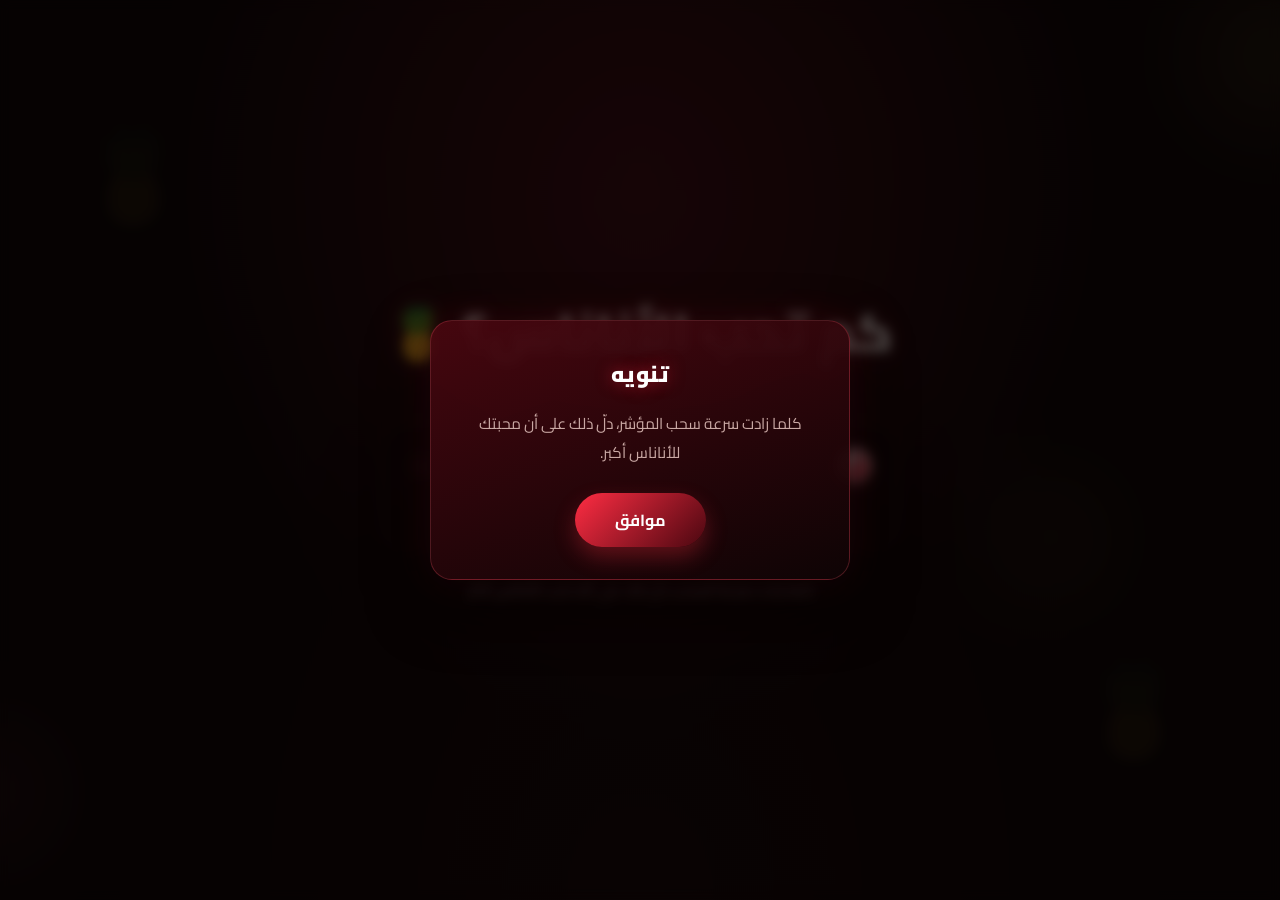
==== index.html @ a62e0ac1 "Update index.html" ====
<!DOCTYPE html>
<html lang="ar" dir="rtl">
<head>
<meta charset="UTF-8">
<meta name="viewport" content="width=device-width, initial-scale=1.0">
<title>كم تحب الأناناس؟ 🍍</title>
<link rel="stylesheet" href="style.css">
</head>
<body>

  <!-- التنويه -->
  <div id="noticeOverlay" class="notice-overlay">
    <div class="notice-card">
      <h2 class="notice-title">تنويه</h2>
      <p class="notice-text">كلما زادت سرعة سحب المؤشر، دلّ ذلك على أن محبتك للأناناس أكبر.</p>
      <button id="noticeOkBtn" class="notice-btn">موافق</button>
    </div>
  </div>

  <!-- شاشة السؤال -->
  <section id="screen-question" class="screen active">
    <div class="q-ambient-glow"></div>
    <div class="fruit-blur fruit-blur--1"></div>
    <div class="fruit-blur fruit-blur--2"></div>
    <div class="fruit-blur fruit-blur--3"></div>
    <div class="pine-decor pine-decor--left">🍍</div>
    <div class="pine-decor pine-decor--right">🍍</div>

    <h1 class="title">كم تحب الأناناس؟ <span class="emoji">🍍</span></h1>

    <div class="slider-card" id="sliderCard">
      <div class="slider-wrap" id="sliderWrap">
        <div class="slider-fill" id="sliderFill"></div>
        <div class="slider-glow" id="sliderGlow"></div>
        <input type="range" id="slider" min="0" max="100" value="0" step="1" aria-label="مقياس حب الأناناس">
        <div class="thumb-halo" id="thumbHalo"></div>
        <div class="crack-line" id="crackLine"></div>
      </div>
      <div class="percent-label" id="percentLabel">٠٪</div>
    </div>

    <p class="hint">كلما زادت سرعة السحب، دلّ ذلك على أنك تحب الأناناس أكثر.</p>

    <div class="btn-row hidden" id="btnRow">
      <button id="sureBtn" class="confirm-btn">متأكد</button>
      <button id="retryBtnEarly" class="retry-btn retry-btn--ghost">إعادة المحاولة</button>
    </div>
  </section>

  <!-- شاشة الانتقال -->
  <section id="screen-transition" class="screen transition-screen">
    <div class="burst"></div>
    <div class="burst burst--2"></div>
  </section>

  <!-- مشهد نمو الوردة -->
  <section id="screen-scene" class="screen scene">
    <div class="vignette"></div>
    <div class="ambient-glow" id="ambientGlow"></div>
    <div class="ground"></div>
    <div class="ground-glow" id="groundGlow"></div>

    <div class="plant" id="plant">
      <div class="stem-glow" id="stemGlow"></div>
      <div class="stem">
        <div class="thorn thorn--1"></div>
        <div class="thorn thorn--2"></div>
        <div class="thorn thorn--3"></div>
      </div>

      <div class="leaf leaf--l1"><span class="leaf-vein"></span></div>
      <div class="leaf leaf--r1"><span class="leaf-vein"></span></div>
      <div class="leaf leaf--l2"><span class="leaf-vein"></span></div>
      <div class="leaf leaf--r2"><span class="leaf-vein"></span></div>

      <div class="rose-glow" id="roseGlow"></div>
      <div class="rose">
        <div class="sepal sepal--1"></div>
        <div class="sepal sepal--2"></div>
        <div class="sepal sepal--3"></div>

        <div class="petal petal-outer petal--1"></div>
        <div class="petal petal-outer petal--2"></div>
        <div class="petal petal-outer petal--3"></div>
        <div class="petal petal-outer petal--4"></div>
        <div class="petal petal-outer petal--5"></div>
        <div class="petal petal-outer petal--6"></div>

        <div class="petal petal-mid petal--1"></div>
        <div class="petal petal-mid petal--2"></div>
        <div class="petal petal-mid petal--3"></div>
        <div class="petal petal-mid petal--4"></div>
        <div class="petal petal-mid petal--5"></div>

        <div class="petal petal-inner petal--1"></div>
        <div class="petal petal-inner petal--2"></div>
        <div class="petal petal-inner petal--3"></div>
        <div class="petal petal-inner petal--4"></div>

        <div class="bud-center"></div>
      </div>
    </div>

    <p class="final-message" id="finalMessage">Til death do us part</p>
  </section>

  <!-- مشهد الرفض / الكيان الغامض -->
  <section id="screen-fail" class="screen fail-scene">
    <p class="fail-message" id="failMessage">لقد اعتقدت أنك تكن للأناناس أكثر من هذا.</p>

    <div class="fail-void">
      <div class="fail-dust fail-dust--1"></div>
      <div class="fail-dust fail-dust--2"></div>
      <div class="fail-dust fail-dust--3"></div>
      <div class="fail-dust fail-dust--4"></div>
      <div class="fail-fog"></div>
      <div class="fail-entity" id="failEntity">
        <div class="fail-entity-core"></div>
        <div class="fail-entity-wisp fail-entity-wisp--1"></div>
        <div class="fail-entity-wisp fail-entity-wisp--2"></div>
        <div class="fail-entity-wisp fail-entity-wisp--3"></div>
      </div>
      <div class="fail-blackout" id="failBlackout"></div>
    </div>
  </section>

  <audio id="flowerAudio" src="flower.mp3" preload="auto"></audio>
  <audio id="sadAudio" src="sad.mp3" preload="auto"></audio>

  <script src="script.js"></script>
</body>
</html>
---- style.css ----
@import url('https://fonts.googleapis.com/css2?family=Cairo:wght@400;600;700;900&display=swap');

:root{
  --cream:#FFF8E9;
  --gold:#FFC93C;
  --gold-dark:#E8A317;
  --leaf:#3FA34D;
  --leaf-dark:#256029;
  --rose:#E63950;
  --rose-dark:#B5203A;
  --charcoal:#33261C;
  --shadow: rgba(51,38,28,0.15);

  /* dark cinematic scene palette */
  --scene-bg:#07070a;
  --scene-bg-2:#0d0d12;
  --glow-red:#ff2d43;
  --glow-red-soft:#ff5a6b;
  --glow-red-deep:#7a0f1c;

  /* شاشة السؤال — لوحة سينمائية داكنة بالأحمر */
  --q-bg:#0a0505;
  --q-bg-2:#150707;
  --q-bg-3:#050303;
  --q-red:#ff2d43;
  --q-red-soft:#ff5a6b;
  --q-red-deep:#4a0710;
  --q-card-bg:rgba(20,8,9,0.55);
  --q-card-border:rgba(255,90,107,0.18);
  --q-text:#f5e6e2;
  --q-text-dim:#c9a8a4;
}

*{box-sizing:border-box;}

html,body{
  margin:0;
  padding:0;
  height:100%;
  font-family:'Cairo', sans-serif;
  background:var(--q-bg-3);
  color:var(--charcoal);
  overflow-x:hidden;
}

.screen{
  position:fixed;
  inset:0;
  display:flex;
  flex-direction:column;
  align-items:center;
  justify-content:center;
  text-align:center;
  padding:24px;
  opacity:0;
  pointer-events:none;
  transition:opacity .6s ease;
}

.screen.active{
  opacity:1;
  pointer-events:auto;
}

/* ---------- شاشة السؤال ---------- */

#screen-question{
  background:
    radial-gradient(ellipse at 50% 18%, rgba(255,45,67,0.10), transparent 55%),
    radial-gradient(ellipse at 50% 100%, var(--q-bg-2) 0%, var(--q-bg) 60%);
  overflow:hidden;
}

.q-ambient-glow{
  position:absolute;
  inset:0;
  background:radial-gradient(circle at 50% 22%, rgba(255,45,67,0.14) 0%, transparent 50%);
  pointer-events:none;
  z-index:0;
  animation:qAmbientPulse 7s ease-in-out infinite;
}
@keyframes qAmbientPulse{
  0%,100%{ opacity:0.7; }
  50%{ opacity:1; }
}

.fruit-blur{
  position:absolute;
  border-radius:50%;
  filter:blur(46px);
  opacity:0.16;
  pointer-events:none;
  z-index:0;
  animation:fruitDrift 14s ease-in-out infinite;
}
.fruit-blur--1{
  width:220px; height:220px; top:-6%; right:-8%;
  background:radial-gradient(circle, #ffcf5c, transparent 70%);
}
.fruit-blur--2{
  width:180px; height:180px; bottom:2%; left:-8%;
  background:radial-gradient(circle, #ff5a6b, transparent 70%);
  animation-delay:3s;
}
.fruit-blur--3{
  width:150px; height:150px; bottom:32%; right:12%;
  background:radial-gradient(circle, #ffb347, transparent 70%);
  animation-delay:6s;
}
@keyframes fruitDrift{
  0%,100%{ transform:translateY(0) scale(1); }
  50%{ transform:translateY(-22px) scale(1.08); }
}

.pine-decor{
  position:absolute;
  font-size:clamp(40px,8vw,90px);
  opacity:0.10;
  filter:blur(1.5px) grayscale(0.15) brightness(0.85);
  animation:float 7s ease-in-out infinite;
  z-index:0;
}
.pine-decor--left{ top:10%; left:6%; }
.pine-decor--right{ bottom:12%; right:7%; animation-delay:1.5s; }

@keyframes float{
  0%,100%{ transform:translateY(0) rotate(-4deg); }
  50%{ transform:translateY(-18px) rotate(4deg); }
}

.title{
  position:relative;
  font-size:clamp(28px, 5.5vw, 52px);
  font-weight:900;
  margin:0 0 40px;
  color:var(--q-text);
  letter-spacing:0.5px;
  text-shadow:0 0 24px rgba(255,45,67,0.35), 0 2px 10px rgba(0,0,0,0.6);
  z-index:1;
  animation:titleReveal 1.4s cubic-bezier(.22,.61,.36,1) both;
}
.title .emoji{ display:inline-block; animation:wiggle 2.4s ease-in-out infinite; }

@keyframes wiggle{
  0%,100%{ transform:rotate(0deg); }
  25%{ transform:rotate(-8deg); }
  75%{ transform:rotate(8deg); }
}
@keyframes titleReveal{
  from{ opacity:0; transform:translateY(14px); filter:blur(6px); }
  to{ opacity:1; transform:translateY(0); filter:blur(0); }
}

.slider-card{
  position:relative;
  width:min(520px, 90vw);
  background:var(--q-card-bg);
  backdrop-filter:blur(14px);
  border-radius:28px;
  padding:32px 28px 22px;
  box-shadow:0 20px 50px rgba(0,0,0,0.55), inset 0 1px 0 rgba(255,255,255,0.05);
  border:1px solid var(--q-card-border);
  z-index:1;
  animation:cardReveal 1.4s cubic-bezier(.22,.61,.36,1) both .2s;
  transition:box-shadow .6s ease, border-color .6s ease;
}
@keyframes cardReveal{
  from{ opacity:0; transform:translateY(20px) scale(0.97); filter:blur(8px); }
  to{ opacity:1; transform:translateY(0) scale(1); filter:blur(0); }
}

.slider-wrap{
  position:relative;
  height:22px;
  border-radius:20px;
  background:linear-gradient(90deg, #2a1012, #1a0709);
  box-shadow:inset 0 2px 8px rgba(0,0,0,0.5), inset 0 0 0 1px rgba(255,90,107,0.12);
  overflow:visible;
}

.slider-fill{
  position:absolute;
  inset:0;
  right:0;
  left:auto;
  width:0%;
  border-radius:20px;
  background:linear-gradient(90deg, var(--q-red-deep), var(--q-red));
  transition:width .05s linear, box-shadow .15s ease;
  pointer-events:none;
  box-shadow:0 0 10px rgba(255,45,67,0.35);
}

/* توهج إضافي يزداد مع الاقتراب من ١٠٠٪، يُتحكم به عبر --glow من JS */
.slider-glow{
  position:absolute;
  inset:-10px;
  border-radius:26px;
  background:radial-gradient(ellipse at var(--glow-x,0%) 50%, rgba(255,45,67,var(--glow-i,0)), transparent 65%);
  filter:blur(8px);
  pointer-events:none;
  z-index:1;
  transition:opacity .1s linear;
}

#slider{
  -webkit-appearance:none;
  appearance:none;
  position:relative;
  width:100%;
  height:22px;
  margin:0;
  background:transparent;
  cursor:pointer;
  z-index:3;
}

#slider::-webkit-slider-thumb{
  -webkit-appearance:none;
  width:34px;
  height:34px;
  border-radius:50%;
  background:radial-gradient(circle at 35% 30%, #fff5f2, var(--q-red) 70%);
  border:3px solid rgba(255,255,255,0.85);
  box-shadow:0 4px 14px rgba(255,45,67,0.4), 0 0 0 0 rgba(255,45,67,0.5);
  cursor:grab;
  margin-top:-6px;
  transition:box-shadow .15s ease;
}
#slider::-moz-range-thumb{
  width:34px;
  height:34px;
  border-radius:50%;
  background:radial-gradient(circle at 35% 30%, #fff5f2, var(--q-red) 70%);
  border:3px solid rgba(255,255,255,0.85);
  box-shadow:0 4px 14px rgba(255,45,67,0.4);
  cursor:grab;
  transition:box-shadow .15s ease;
}
#slider::-webkit-slider-runnable-track{ background:transparent; height:22px; }
#slider::-moz-range-track{ background:transparent; height:22px; }

/* هالة ضوئية حول المؤشر، موضعها وشدتها يُحدَّثان من JS عبر متغيرات CSS */
.thumb-halo{
  position:absolute;
  top:50%;
  left:var(--halo-x, 0px);
  width:60px;
  height:60px;
  margin:-30px 0 0 -30px;
  border-radius:50%;
  background:radial-gradient(circle, rgba(255,45,67,var(--halo-i,0)) 0%, transparent 70%);
  filter:blur(6px);
  pointer-events:none;
  z-index:2;
  transition:left .05s linear;
}

.percent-label{
  margin-top:14px;
  font-weight:700;
  font-size:20px;
  color:var(--q-red-soft);
  text-shadow:0 0 12px rgba(255,45,67,0.3);
  transition:color .2s ease, text-shadow .2s ease;
}

.hint{
  margin-top:26px;
  max-width:420px;
  font-size:15px;
  line-height:1.8;
  color:var(--q-text-dim);
  z-index:1;
  position:relative;
}

.btn-row{
  margin-top:28px;
  display:flex;
  gap:16px;
  flex-wrap:wrap;
  align-items:center;
  justify-content:center;
  animation:pop-in .5s ease;
}

.confirm-btn, .retry-btn{
  padding:14px 42px;
  font-family:inherit;
  font-size:18px;
  font-weight:700;
  color:#fff;
  background:linear-gradient(135deg, var(--q-red), var(--q-red-deep));
  border:none;
  border-radius:50px;
  cursor:pointer;
  box-shadow:0 12px 26px rgba(255,45,67,0.3);
  transition:transform .2s ease, box-shadow .2s ease, background .2s ease;
}
.confirm-btn:hover, .retry-btn:hover{
  transform:translateY(-3px) scale(1.03);
  box-shadow:0 16px 32px rgba(255,45,67,0.4);
}

.retry-btn--ghost{
  background:transparent;
  color:var(--q-text);
  border:2px solid rgba(255,90,107,0.3);
  box-shadow:none;
}
.retry-btn--ghost:hover{
  background:rgba(255,90,107,0.08);
  box-shadow:none;
}

@keyframes pop-in{
  from{ opacity:0; transform:scale(0.7); }
  to{ opacity:1; transform:scale(1); }
}

.hidden{ display:none !important; }

/* تأثير الانكسار */
.crack-line{
  position:absolute;
  inset:0;
  border-radius:20px;
  opacity:0;
  background:
    linear-gradient(100deg, transparent 46%, rgba(255,220,220,0.95) 48%, transparent 50%),
    linear-gradient(70deg, transparent 60%, rgba(255,220,220,0.95) 62%, transparent 64%);
  z-index:4;
  pointer-events:none;
}

.slider-card.crack{
  animation:crackShake .45s ease;
}
.slider-card.crack .crack-line{
  animation:crackFlash .45s ease forwards;
}
.slider-card.crack .slider-wrap{
  animation:crackBreak .5s ease forwards .1s;
}

@keyframes crackShake{
  0%,100%{ transform:translateX(0); }
  20%{ transform:translateX(-6px) rotate(-1deg); }
  40%{ transform:translateX(6px) rotate(1deg); }
  60%{ transform:translateX(-4px); }
  80%{ transform:translateX(4px); }
}
@keyframes crackFlash{
  0%{ opacity:0; }
  40%{ opacity:1; }
  100%{ opacity:0; }
}
@keyframes crackBreak{
  0%{ transform:scaleY(1); filter:brightness(1); }
  50%{ transform:scaleY(1.15); filter:brightness(1.3); }
  100%{ transform:scaleY(0.2) scaleX(1.05); opacity:0.15; filter:brightness(1.5); }
}

/* ---------- شاشة الانتقال ---------- */

.transition-screen{
  background:radial-gradient(circle, #ffd9dd 0%, var(--q-red) 45%, var(--q-red-deep) 100%);
}
.burst{
  position:absolute;
  width:60px;
  height:60px;
  border-radius:50%;
  background:#fff;
  opacity:0.9;
  animation:burstGrow 1.1s ease-out forwards;
}
.burst--2{
  animation-delay:.15s;
  background:rgba(255,255,255,0.6);
}
@keyframes burstGrow{
  0%{ transform:scale(0); opacity:1; }
  100%{ transform:scale(40); opacity:0; }
}

/* ================================================================ */
/* ---------- مشهد الوردة السينمائي المظلم ---------- */
/* ================================================================ */

.scene{
  background:radial-gradient(ellipse at 50% 70%, var(--scene-bg-2) 0%, var(--scene-bg) 70%);
  overflow:hidden;
}

/* تظليل حواف الشاشة لتركيز الانتباه على المركز، مع عمق ميداني ناعم */
.vignette{
  position:absolute;
  inset:0;
  background:radial-gradient(ellipse at 50% 65%, transparent 30%, rgba(0,0,0,0.75) 100%);
  pointer-events:none;
  z-index:5;
}

/* غبار عائم خفيف جداً — Floating Dust بدون مبالغة */
.scene::before,
.scene::after{
  content:'';
  position:absolute;
  width:2.5px;
  height:2.5px;
  border-radius:50%;
  background:rgba(255,140,150,0.35);
  filter:blur(1px);
  opacity:0;
  pointer-events:none;
  z-index:2;
}
.scene::before{
  top:35%;
  left:38%;
  animation:sceneDust 11s ease-in-out infinite 4s;
}
.scene::after{
  top:55%;
  left:62%;
  animation:sceneDust 13s ease-in-out infinite 6.5s;
}
@keyframes sceneDust{
  0%{ opacity:0; transform:translateY(0); }
  20%{ opacity:0.5; }
  80%{ opacity:0.15; }
  100%{ opacity:0; transform:translateY(-70px); }
}

/* توهج محيطي عام يزداد مع تفتح الوردة */
.ambient-glow{
  position:absolute;
  inset:0;
  background:radial-gradient(circle at 50% 62%, rgba(255,45,67,0.0) 0%, transparent 55%);
  pointer-events:none;
  opacity:0;
  transition:opacity 1s ease;
  z-index:1;
}

.ground{
  position:absolute;
  bottom:0;
  left:0;
  right:0;
  height:14vh;
  background:linear-gradient(180deg, #14171a, #030304);
  border-radius:50% 50% 0 0 / 100% 100% 0 0;
  z-index:2;
}

.ground-glow{
  position:absolute;
  bottom:0;
  left:50%;
  width:60vw;
  max-width:520px;
  height:14vh;
  transform:translateX(-50%);
  background:radial-gradient(ellipse at 50% 100%, rgba(255,45,67,0.55), transparent 70%);
  opacity:0;
  filter:blur(6px);
  z-index:3;
  pointer-events:none;
}

.plant{
  position:relative;
  width:20px;
  height:0;
  z-index:4;
}

/* توهج خلف الساق يمتد للأعلى مع نموها */
.stem-glow{
  position:absolute;
  bottom:0;
  right:-2px;
  width:16px;
  height:0;
  background:linear-gradient(180deg, rgba(255,90,107,0.5), rgba(255,45,67,0.05));
  filter:blur(8px);
  opacity:0;
  border-radius:10px;
  z-index:0;
}

.stem{
  position:absolute;
  bottom:0;
  right:-3px;
  width:9px;
  height:0;
  background:
    linear-gradient(90deg, rgba(0,0,0,0.35) 0%, transparent 30%, transparent 70%, rgba(0,0,0,0.35) 100%),
    linear-gradient(180deg, #3f8a4a 0%, #2c6b34 45%, #1a3d20 100%);
  border-radius:6px 6px 3px 3px;
  transform-origin:bottom center;
  box-shadow:inset 1px 0 2px rgba(255,255,255,0.15);
  z-index:1;
}

.thorn{
  position:absolute;
  width:0;
  height:0;
  border-style:solid;
  border-width:5px 4px 0 4px;
  border-color:#2c6b34 transparent transparent transparent;
  opacity:0;
  filter:brightness(0.85);
}
.thorn--1{ bottom:22%; right:8px; transform:rotate(35deg); }
.thorn--2{ bottom:48%; right:-6px; transform:rotate(-125deg); }
.thorn--3{ bottom:70%; right:7px; transform:rotate(40deg); }

.leaf{
  position:absolute;
  width:0;
  height:0;
  background:linear-gradient(135deg, #4aa856 0%, var(--leaf) 45%, var(--leaf-dark) 100%);
  border-radius:0 100% 0 100%;
  opacity:0;
  transform-origin:bottom center;
  box-shadow:inset -3px -3px 6px rgba(0,0,0,0.35), inset 2px 2px 4px rgba(255,255,255,0.15);
}
.leaf-vein{
  position:absolute;
  inset:0;
  background:linear-gradient(115deg, transparent 46%, rgba(255,255,255,0.25) 49%, transparent 52%);
  border-radius:inherit;
}
.leaf--l1{ bottom:18vh; right:2px; }
.leaf--r1{ bottom:26vh; right:-14px; border-radius:100% 0 100% 0; }
.leaf--l2{ bottom:34vh; right:4px; }
.leaf--r2{ bottom:42vh; right:-12px; border-radius:100% 0 100% 0; }

/* توهج أحمر خلف الوردة نفسها */
.rose-glow{
  position:absolute;
  bottom:0;
  right:-90px;
  width:180px;
  height:180px;
  border-radius:50%;
  background:radial-gradient(circle, rgba(255,45,67,0.9) 0%, rgba(255,45,67,0.35) 35%, transparent 70%);
  filter:blur(14px);
  opacity:0;
  transform:scale(0.3);
  z-index:2;
  pointer-events:none;
}

.rose{
  position:absolute;
  bottom:0;
  right:-42px;
  width:84px;
  height:84px;
  opacity:0;
  transform:scale(0);
  z-index:3;
}

/* كأس الزهرة الأخضر خلف البتلات */
.sepal{
  position:absolute;
  width:26px;
  height:40px;
  top:58%;
  left:50%;
  margin:-20px 0 0 -13px;
  background:linear-gradient(180deg, #2c6b34, #17401d);
  border-radius:0 100% 0 100%;
  transform-origin:50% 100%;
  opacity:0;
  z-index:0;
}
.sepal--1{ transform:rotate(20deg) scale(0.2); }
.sepal--2{ transform:rotate(140deg) scale(0.2); }
.sepal--3{ transform:rotate(260deg) scale(0.2); }

/* بتلات بثلاث طبقات: خارجية داكنة، وسطى، وداخلية فاتحة متوهجة */
.petal{
  position:absolute;
  top:50%;
  left:50%;
  opacity:0;
  transform-origin:50% 100%;
  border-radius:50% 50% 50% 50% / 68% 68% 32% 32%;
  transform:rotate(var(--rot,0deg)) scale(0.08);
}

.petal-outer{
  width:46px;
  height:64px;
  margin:-58px 0 0 -23px;
  background:
    radial-gradient(ellipse at 50% 20%, rgba(255,255,255,0.25), transparent 45%),
    linear-gradient(180deg, #ff4f61 0%, var(--rose) 45%, #7a0f1c 100%);
  box-shadow:inset 0 -10px 16px rgba(0,0,0,0.45), inset 0 6px 10px rgba(255,255,255,0.08);
  z-index:1;
}
.petal-mid{
  width:38px;
  height:52px;
  margin:-49px 0 0 -19px;
  background:
    radial-gradient(ellipse at 50% 18%, rgba(255,255,255,0.35), transparent 50%),
    linear-gradient(180deg, #ff7a86 0%, #f13a52 50%, var(--rose-dark) 100%);
  box-shadow:inset 0 -8px 12px rgba(0,0,0,0.35), inset 0 5px 8px rgba(255,255,255,0.12);
  z-index:2;
}
.petal-inner{
  width:28px;
  height:38px;
  margin:-35px 0 0 -14px;
  background:
    radial-gradient(ellipse at 50% 15%, rgba(255,255,255,0.55), transparent 55%),
    linear-gradient(180deg, #ffb3ba 0%, #ff6b7a 55%, var(--rose) 100%);
  box-shadow:inset 0 -6px 8px rgba(122,15,28,0.4), inset 0 4px 6px rgba(255,255,255,0.25);
  z-index:3;
}

.petal-outer.petal--1{ --rot:-38deg; }
.petal-outer.petal--2{ --rot:22deg; }
.petal-outer.petal--3{ --rot:82deg; }
.petal-outer.petal--4{ --rot:142deg; }
.petal-outer.petal--5{ --rot:202deg; }
.petal-outer.petal--6{ --rot:262deg; }

.petal-mid.petal--1{ --rot:0deg; }
.petal-mid.petal--2{ --rot:72deg; }
.petal-mid.petal--3{ --rot:144deg; }
.petal-mid.petal--4{ --rot:216deg; }
.petal-mid.petal--5{ --rot:288deg; }

.petal-inner.petal--1{ --rot:15deg; }
.petal-inner.petal--2{ --rot:105deg; }
.petal-inner.petal--3{ --rot:195deg; }
.petal-inner.petal--4{ --rot:285deg; }

.bud-center{
  position:absolute;
  width:16px;
  height:16px;
  top:50%;
  left:50%;
  margin:-8px 0 0 -8px;
  background:radial-gradient(circle at 35% 30%, #fff0ce, #ff2d43 70%, #7a0f1c 100%);
  border-radius:50%;
  opacity:0;
  z-index:4;
  box-shadow:0 0 10px rgba(255,45,67,0.8);
}

.final-message{
  position:absolute;
  bottom:6vh;
  font-size:clamp(20px,3.5vw,30px);
  font-weight:700;
  font-style:italic;
  letter-spacing:0.5px;
  max-width:90vw;
  color:#ffe4e6;
  text-shadow:0 0 18px rgba(255,45,67,0.65), 0 2px 6px rgba(0,0,0,0.6);
  opacity:0;
  filter:blur(10px);
  z-index:6;
}

/* ---------- تشغيل الحركات عند إضافة كلاس play ---------- */

/* الساق تنمو ببطء وسلاسة */
.scene.play .stem{
  animation:growStem 2.4s cubic-bezier(.34,1.2,.4,1) forwards .1s;
}
.scene.play .stem-glow{
  animation:growStemGlow 2.4s ease forwards .1s;
}
.scene.play .thorn--1{ animation:fadeIn 0.4s ease forwards 1.3s; }
.scene.play .thorn--2{ animation:fadeIn 0.4s ease forwards 1.7s; }
.scene.play .thorn--3{ animation:fadeIn 0.4s ease forwards 2.0s; }

.scene.play .leaf--l1{ animation:growLeaf 1s ease forwards 1.6s; }
.scene.play .leaf--r1{ animation:growLeaf 1s ease forwards 1.9s; }
.scene.play .leaf--l2{ animation:growLeaf 1s ease forwards 2.2s; }
.scene.play .leaf--r2{ animation:growLeaf 1s ease forwards 2.5s; }

.scene.play .rose{ animation:showRose 1s ease forwards 3.0s; }
.scene.play .rose-glow{ animation:showRoseGlow 1.2s ease forwards 3.0s; }

.scene.play .sepal--1{ animation:openSepal 0.8s ease forwards 3.1s; }
.scene.play .sepal--2{ animation:openSepal 0.8s ease forwards 3.2s; }
.scene.play .sepal--3{ animation:openSepal 0.8s ease forwards 3.3s; }

.scene.play .bud-center{ animation:fadeScale 0.6s ease forwards 3.4s; }

/* تفتح البتلات الداخلية أولاً، ثم الوسطى، ثم الخارجية — بطيء وتدريجي (~ 8-12 ثانية إجمالاً) */
.scene.play .petal-inner.petal--1{ animation:bloom 2.2s ease-in-out forwards 3.6s; }
.scene.play .petal-inner.petal--2{ animation:bloom 2.2s ease-in-out forwards 3.85s; }
.scene.play .petal-inner.petal--3{ animation:bloom 2.2s ease-in-out forwards 4.1s; }
.scene.play .petal-inner.petal--4{ animation:bloom 2.2s ease-in-out forwards 4.35s; }

.scene.play .petal-mid.petal--1{ animation:bloom 2.4s ease-in-out forwards 4.8s; }
.scene.play .petal-mid.petal--2{ animation:bloom 2.4s ease-in-out forwards 5.05s; }
.scene.play .petal-mid.petal--3{ animation:bloom 2.4s ease-in-out forwards 5.3s; }
.scene.play .petal-mid.petal--4{ animation:bloom 2.4s ease-in-out forwards 5.55s; }
.scene.play .petal-mid.petal--5{ animation:bloom 2.4s ease-in-out forwards 5.8s; }

.scene.play .petal-outer.petal--1{ animation:bloom 2.6s ease-in-out forwards 6.3s; }
.scene.play .petal-outer.petal--2{ animation:bloom 2.6s ease-in-out forwards 6.6s; }
.scene.play .petal-outer.petal--3{ animation:bloom 2.6s ease-in-out forwards 6.9s; }
.scene.play .petal-outer.petal--4{ animation:bloom 2.6s ease-in-out forwards 7.2s; }
.scene.play .petal-outer.petal--5{ animation:bloom 2.6s ease-in-out forwards 7.5s; }
.scene.play .petal-outer.petal--6{ animation:bloom 2.6s ease-in-out forwards 7.8s; }

/* التوهج الأحمر يزداد تدريجيًا مع كل مرحلة من التفتح ويكتمل عند اكتمال الوردة (~10.4s) */
.scene.play .ambient-glow{ animation:ambientGlowUp 7s ease-in-out forwards 3.4s; }
.scene.play .ground-glow{ animation:groundGlowUp 7s ease-in-out forwards 3.4s; }

/* النص النهائي يظهر بعد ثانية من اكتمال التفتح (~10.4s + 1s) */
.scene.play .final-message{
  animation:fadeUpBlur 1.8s ease forwards 11.4s;
}

@keyframes growStem{
  from{ height:0; }
  to{ height:38vh; }
}
@keyframes growStemGlow{
  from{ height:0; opacity:0; }
  to{ height:38vh; opacity:0.5; }
}
@keyframes fadeIn{
  from{ opacity:0; }
  to{ opacity:0.9; }
}
@keyframes growLeaf{
  from{ opacity:0; width:0; height:0; transform:scale(0) rotate(-20deg); }
  to{ opacity:1; width:48px; height:32px; transform:scale(1) rotate(-10deg); }
}
@keyframes showRose{
  from{ opacity:0; transform:scale(0); }
  to{ opacity:1; transform:scale(1) translateY(-36vh); }
}
@keyframes showRoseGlow{
  0%{ opacity:0; transform:scale(0.3) translateY(-36vh); }
  100%{ opacity:0.35; transform:scale(1) translateY(-36vh); }
}
@keyframes openSepal{
  from{ opacity:0; transform:rotate(var(--r,0deg)) scale(0.2); }
  to{ opacity:1; transform:rotate(var(--r,0deg)) scale(1); }
}
.sepal--1{ --r:20deg; }
.sepal--2{ --r:140deg; }
.sepal--3{ --r:260deg; }
@keyframes fadeScale{
  from{ opacity:0; transform:scale(0); }
  to{ opacity:1; transform:scale(1); }
}
@keyframes bloom{
  0%{ opacity:0; transform:rotate(var(--rot)) scale(0.08) translateY(0); }
  55%{ opacity:1; transform:rotate(var(--rot)) scale(0.9) translateY(-2px); }
  80%{ transform:rotate(var(--rot)) scale(1.06) translateY(-1px); }
  100%{ opacity:1; transform:rotate(var(--rot)) scale(1) translateY(0); }
}
@keyframes ambientGlowUp{
  0%{ opacity:0; }
  100%{ opacity:1; background:radial-gradient(circle at 50% 62%, rgba(255,45,67,0.35) 0%, transparent 60%); }
}
@keyframes groundGlowUp{
  0%{ opacity:0; }
  100%{ opacity:0.85; }
}
@keyframes fadeUpBlur{
  0%{ opacity:0; filter:blur(10px); transform:translateY(16px); }
  100%{ opacity:1; filter:blur(0px); transform:translateY(0); }
}

/* ---------- التنويه ---------- */

.notice-overlay{
  position:fixed;
  inset:0;
  z-index:100;
  display:flex;
  align-items:center;
  justify-content:center;
  padding:24px;
  background:rgba(5,2,2,0.7);
  backdrop-filter:blur(6px);
  opacity:0;
  pointer-events:none;
  transition:opacity .5s ease;
}
.notice-overlay.active{
  opacity:1;
  pointer-events:auto;
}
.notice-overlay.notice-hidden{
  display:none;
}
.notice-card{
  width:min(420px, 90vw);
  background:linear-gradient(160deg, rgba(74,7,16,0.92), rgba(15,4,5,0.94));
  border:1px solid rgba(255,90,107,0.25);
  border-radius:22px;
  padding:32px 26px;
  text-align:center;
  box-shadow:0 24px 60px rgba(0,0,0,0.6), 0 0 40px rgba(255,45,67,0.12);
  transform:translateY(14px) scale(0.96);
  opacity:0;
  transition:transform .5s cubic-bezier(.22,.61,.36,1), opacity .5s ease;
}
.notice-overlay.active .notice-card{
  transform:translateY(0) scale(1);
  opacity:1;
}
.notice-title{
  margin:0 0 14px;
  font-size:22px;
  font-weight:900;
  color:#fff;
  letter-spacing:0.5px;
  text-shadow:0 0 16px rgba(255,45,67,0.5);
}
.notice-text{
  margin:0 0 26px;
  font-size:15.5px;
  line-height:1.9;
  color:var(--q-text-dim);
}
.notice-btn{
  padding:12px 40px;
  font-family:inherit;
  font-size:16px;
  font-weight:700;
  color:#fff;
  background:linear-gradient(135deg, var(--q-red), var(--q-red-deep));
  border:none;
  border-radius:50px;
  cursor:pointer;
  box-shadow:0 10px 22px rgba(255,45,67,0.3);
  transition:transform .2s ease, box-shadow .2s ease;
}
.notice-btn:hover{
  transform:translateY(-2px) scale(1.03);
  box-shadow:0 14px 28px rgba(255,45,67,0.4);
}

/* ---------- مشهد الرفض: الكيان الغامض ---------- */

.fail-scene{
  background:#000;
  overflow:hidden;
}

.fail-message{
  position:relative;
  color:var(--q-text);
  font-size:clamp(19px,4vw,28px);
  font-weight:700;
  line-height:1.8;
  max-width:560px;
  margin:0 0 6vh;
  opacity:0;
  z-index:6;
  text-shadow:0 2px 10px rgba(0,0,0,0.6);
  animation:fadeInMessage 1.3s ease forwards 0.1s;
}
@keyframes fadeIn{
  from{ opacity:0; }
  to{ opacity:1; }
}
@keyframes fadeInMessage{
  from{ opacity:0; transform:translateY(10px); filter:blur(6px); }
  to{ opacity:1; transform:translateY(0); filter:blur(0); }
}

.fail-void{
  position:absolute;
  inset:0;
  background:radial-gradient(ellipse at 50% 55%, rgba(74,7,16,0.35) 0%, #000 75%);
}

/* غبار عائم خفيف */
.fail-dust{
  position:absolute;
  width:3px;
  height:3px;
  border-radius:50%;
  background:rgba(255,120,130,0.5);
  filter:blur(1px);
  opacity:0;
  animation:dustFloat 9s ease-in-out infinite;
}
.fail-dust--1{ top:30%; left:22%; animation-delay:.5s; }
.fail-dust--2{ top:55%; left:70%; animation-delay:2.2s; }
.fail-dust--3{ top:70%; left:35%; animation-delay:4s; }
.fail-dust--4{ top:40%; left:60%; animation-delay:6s; }
@keyframes dustFloat{
  0%{ opacity:0; transform:translateY(0); }
  15%{ opacity:0.5; }
  85%{ opacity:0.2; }
  100%{ opacity:0; transform:translateY(-60px); }
}

/* ضباب ناعم يتحرك ببطء */
.fail-fog{
  position:absolute;
  inset:-10%;
  background:
    radial-gradient(ellipse at 30% 60%, rgba(60,10,16,0.25), transparent 55%),
    radial-gradient(ellipse at 70% 45%, rgba(40,6,10,0.22), transparent 50%);
  filter:blur(30px);
  opacity:0;
  animation:fogDrift 10s ease-in-out infinite, fogFadeIn 3s ease forwards 0.3s;
}
@keyframes fogDrift{
  0%,100%{ transform:translateX(0) translateY(0); }
  50%{ transform:translateX(-3%) translateY(2%); }
}
@keyframes fogFadeIn{
  from{ opacity:0; }
  to{ opacity:1; }
}

/* الكيان الغامض: كتلة دخان وظلال بلا ملامح، تقترب ببطء من الأفق البعيد */
.fail-entity{
  position:absolute;
  bottom:8vh;
  left:50%;
  width:120px;
  height:160px;
  margin-left:-60px;
  opacity:0;
  transform:translateY(0) scale(0.5);
  z-index:3;
  animation:
    entityApproach 9s cubic-bezier(.3,.05,.35,1) forwards .6s;
}
.fail-entity-core{
  position:absolute;
  inset:0;
  border-radius:50% 50% 45% 45% / 60% 60% 40% 40%;
  background:
    radial-gradient(ellipse at 50% 30%, rgba(90,15,22,0.5), transparent 60%),
    radial-gradient(ellipse at 50% 80%, rgba(0,0,0,0.9), rgba(20,4,6,0.6) 70%, transparent 100%);
  filter:blur(10px);
}
.fail-entity-wisp{
  position:absolute;
  bottom:0;
  width:36px;
  height:90%;
  border-radius:50% 50% 60% 60% / 70% 70% 30% 30%;
  background:radial-gradient(ellipse at 50% 40%, rgba(30,5,8,0.75), transparent 75%);
  filter:blur(9px);
  animation:wispSway 5s ease-in-out infinite;
}
.fail-entity-wisp--1{ left:6px; animation-delay:0s; }
.fail-entity-wisp--2{ left:44px; animation-delay:1.6s; }
.fail-entity-wisp--3{ left:78px; animation-delay:3.1s; }
@keyframes wispSway{
  0%,100%{ transform:translateX(0) skewX(0deg); }
  50%{ transform:translateX(4px) skewX(3deg); }
}
@keyframes entityApproach{
  0%{ opacity:0; transform:translateY(10px) scale(0.4); filter:blur(4px); }
  12%{ opacity:0.55; filter:blur(1px); }
  70%{ opacity:0.85; transform:translateY(-4px) scale(1.05); filter:blur(0.5px); }
  100%{ opacity:0.95; transform:translateY(-8px) scale(1.3); filter:blur(0.5px); }
}

/* الإظلام التدريجي الكامل للشاشة مع اقتراب الكيان */
.fail-blackout{
  position:absolute;
  inset:0;
  background:#000;
  opacity:0;
  z-index:8;
  pointer-events:none;
  animation:blackoutFade 4s ease-in forwards 6.5s;
}
@keyframes blackoutFade{
  from{ opacity:0; }
  to{ opacity:1; }
}

/* الرسالة نفسها تخفت مع الظلام قبل نهاية المشهد */
.fail-scene.active .fail-message{
  animation:
    fadeInMessage 1.3s ease forwards 0.1s,
    fadeOutMessage 1.8s ease forwards 7s;
}
@keyframes fadeOutMessage{
  to{ opacity:0; filter:blur(4px); }
}

/* ---------- التجاوب ---------- */

@media (max-width:480px){
  .slider-card{ padding:24px 18px 18px; }
  .final-message{ font-size:16px; padding:10px 18px; }
  .btn-row{ flex-direction:column; width:100%; }
  .btn-row button{ width:100%; }
  .notice-card{ padding:26px 20px; }
  .fail-message{ padding:0 10px; }
  .fail-entity{ width:90px; height:130px; margin-left:-45px; }
}
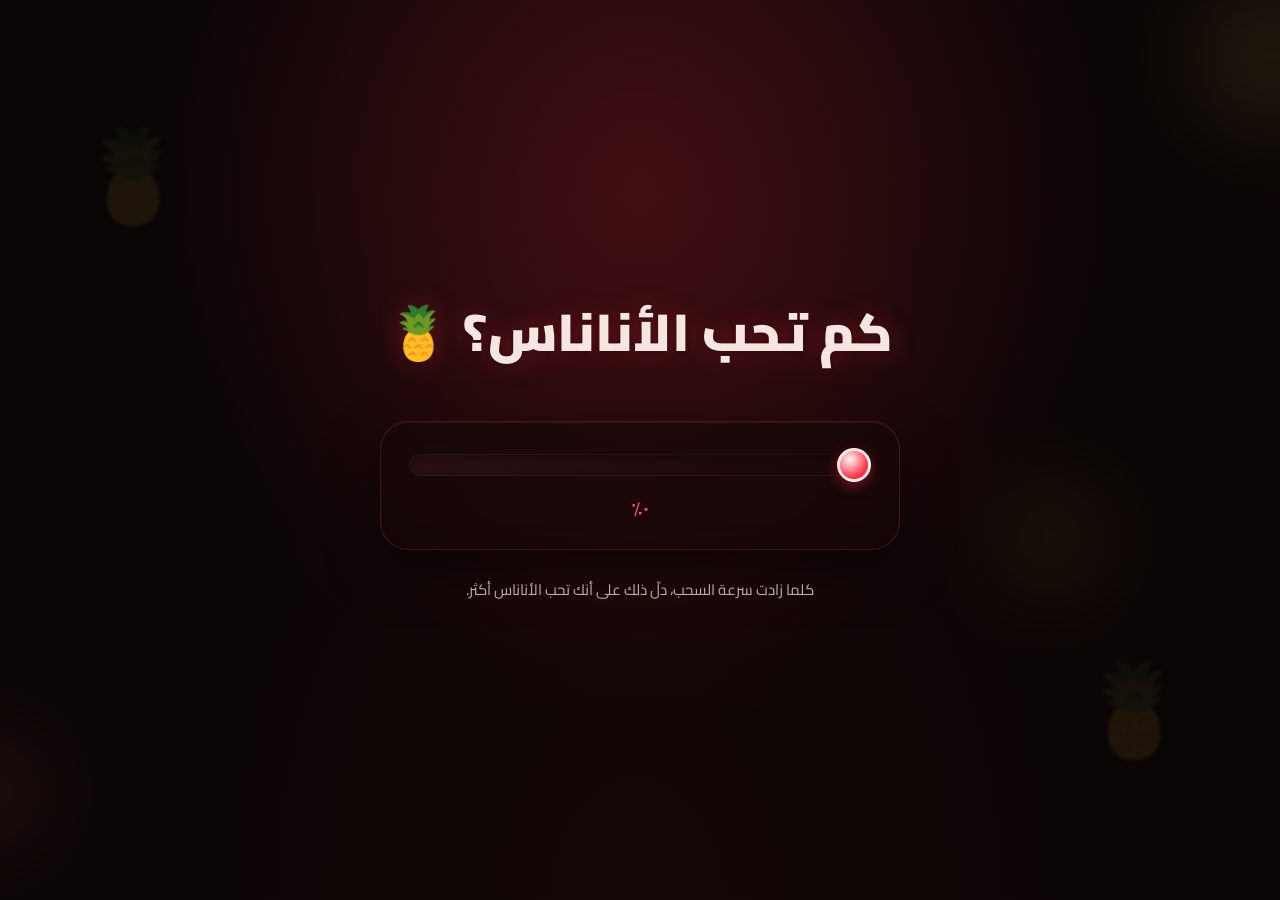
==== commit 4e135eff: "Update index.html" ====
--- a/index.html
+++ b/index.html
@@ -73,39 +73,98 @@
       <div class="leaf leaf--l2"><span class="leaf-vein"></span></div>
       <div class="leaf leaf--r2"><span class="leaf-vein"></span></div>
 
-      <div class="rose-glow" id="roseGlow"></div>
       <div class="rose">
-        <div class="sepal sepal--1"></div>
-        <div class="sepal sepal--2"></div>
-        <div class="sepal sepal--3"></div>
-
-        <div class="petal petal-outer petal--1"></div>
-        <div class="petal petal-outer petal--2"></div>
-        <div class="petal petal-outer petal--3"></div>
-        <div class="petal petal-outer petal--4"></div>
-        <div class="petal petal-outer petal--5"></div>
-        <div class="petal petal-outer petal--6"></div>
-
-        <div class="petal petal-mid petal--1"></div>
-        <div class="petal petal-mid petal--2"></div>
-        <div class="petal petal-mid petal--3"></div>
-        <div class="petal petal-mid petal--4"></div>
-        <div class="petal petal-mid petal--5"></div>
-
-        <div class="petal petal-inner petal--1"></div>
-        <div class="petal petal-inner petal--2"></div>
-        <div class="petal petal-inner petal--3"></div>
-        <div class="petal petal-inner petal--4"></div>
-
-        <div class="bud-center"></div>
+        <svg class="rose-svg" viewBox="0 0 200 200" aria-hidden="true">
+          <defs>
+            <radialGradient id="coreGlowGrad" cx="50%" cy="50%" r="50%">
+              <stop offset="0%" stop-color="#ff4a57" stop-opacity="0.95"/>
+              <stop offset="55%" stop-color="#ff2d43" stop-opacity="0.4"/>
+              <stop offset="100%" stop-color="#ff2d43" stop-opacity="0"/>
+            </radialGradient>
+            <filter id="glowBlur" x="-80%" y="-80%" width="260%" height="260%">
+              <feGaussianBlur stdDeviation="16"/>
+            </filter>
+            <filter id="petalShadow" x="-50%" y="-50%" width="200%" height="200%">
+              <feDropShadow dx="0" dy="2.4" stdDeviation="2.1" flood-color="#3a0509" flood-opacity="0.4"/>
+            </filter>
+            <radialGradient id="gradSepal" cx="38%" cy="18%" r="85%">
+              <stop offset="0%" stop-color="#5fbf6a"/>
+              <stop offset="100%" stop-color="#1f4f24"/>
+            </radialGradient>
+            <radialGradient id="gradOuter" cx="35%" cy="20%" r="82%">
+              <stop offset="0%" stop-color="#ff6b78"/>
+              <stop offset="55%" stop-color="#e63950"/>
+              <stop offset="100%" stop-color="#5e0c15"/>
+            </radialGradient>
+            <radialGradient id="gradMid" cx="37%" cy="20%" r="80%">
+              <stop offset="0%" stop-color="#ff8f92"/>
+              <stop offset="55%" stop-color="#f13a52"/>
+              <stop offset="100%" stop-color="#831422"/>
+            </radialGradient>
+            <radialGradient id="gradInner" cx="40%" cy="22%" r="78%">
+              <stop offset="0%" stop-color="#ffb9b2"/>
+              <stop offset="55%" stop-color="#ff5b62"/>
+              <stop offset="100%" stop-color="#9c1727"/>
+            </radialGradient>
+            <radialGradient id="gradBud" cx="42%" cy="24%" r="76%">
+              <stop offset="0%" stop-color="#ffd8cd"/>
+              <stop offset="55%" stop-color="#ff7263"/>
+              <stop offset="100%" stop-color="#ad1e20"/>
+            </radialGradient>
+          </defs>
+
+          <circle class="rose-core-glow" cx="100" cy="100" r="80" fill="url(#coreGlowGrad)" filter="url(#glowBlur)"/>
+
+          <g class="ring ring-sepal" filter="url(#petalShadow)">
+            <path d="M0,0 C-10,-4 -16,-15 -14,-25 C-13,-32 -7,-37 0,-39 C7,-37 13,-32 14,-25 C16,-15 10,-4 0,0 Z" transform="translate(100,100) rotate(-90) scale(1.35)" fill="url(#gradSepal)"/>
+            <path d="M0,0 C-10,-4 -16,-15 -14,-25 C-13,-32 -7,-37 0,-39 C7,-37 13,-32 14,-25 C16,-15 10,-4 0,0 Z" transform="translate(100,100) rotate(150) scale(1.35)" fill="url(#gradSepal)"/>
+            <path d="M0,0 C-10,-4 -16,-15 -14,-25 C-13,-32 -7,-37 0,-39 C7,-37 13,-32 14,-25 C16,-15 10,-4 0,0 Z" transform="translate(100,100) rotate(30) scale(1.35)" fill="url(#gradSepal)"/>
+          </g>
+
+          <g class="ring ring-outer" filter="url(#petalShadow)">
+            <path class="petal-path" d="M0,0 C-24,-8 -36,-28 -33,-46 C-31,-60 -20,-69 -9,-72 C-6,-73 -4,-70 0,-62 C4,-70 6,-73 9,-72 C20,-69 31,-60 33,-46 C36,-28 24,-8 0,0 Z" transform="translate(100,100) rotate(-38)" fill="url(#gradOuter)"/>
+            <path class="petal-path" d="M0,0 C-24,-8 -36,-28 -33,-46 C-31,-60 -20,-69 -9,-72 C-6,-73 -4,-70 0,-62 C4,-70 6,-73 9,-72 C20,-69 31,-60 33,-46 C36,-28 24,-8 0,0 Z" transform="translate(100,100) rotate(22)" fill="url(#gradOuter)"/>
+            <path class="petal-path" d="M0,0 C-24,-8 -36,-28 -33,-46 C-31,-60 -20,-69 -9,-72 C-6,-73 -4,-70 0,-62 C4,-70 6,-73 9,-72 C20,-69 31,-60 33,-46 C36,-28 24,-8 0,0 Z" transform="translate(100,100) rotate(82)" fill="url(#gradOuter)"/>
+            <path class="petal-path" d="M0,0 C-24,-8 -36,-28 -33,-46 C-31,-60 -20,-69 -9,-72 C-6,-73 -4,-70 0,-62 C4,-70 6,-73 9,-72 C20,-69 31,-60 33,-46 C36,-28 24,-8 0,0 Z" transform="translate(100,100) rotate(142)" fill="url(#gradOuter)"/>
+            <path class="petal-path" d="M0,0 C-24,-8 -36,-28 -33,-46 C-31,-60 -20,-69 -9,-72 C-6,-73 -4,-70 0,-62 C4,-70 6,-73 9,-72 C20,-69 31,-60 33,-46 C36,-28 24,-8 0,0 Z" transform="translate(100,100) rotate(202)" fill="url(#gradOuter)"/>
+            <path class="petal-path" d="M0,0 C-24,-8 -36,-28 -33,-46 C-31,-60 -20,-69 -9,-72 C-6,-73 -4,-70 0,-62 C4,-70 6,-73 9,-72 C20,-69 31,-60 33,-46 C36,-28 24,-8 0,0 Z" transform="translate(100,100) rotate(262)" fill="url(#gradOuter)"/>
+          </g>
+
+          <g class="ring ring-mid" filter="url(#petalShadow)">
+            <path class="petal-path" d="M0,0 C-24,-8 -36,-28 -33,-46 C-31,-60 -20,-69 -9,-72 C-6,-73 -4,-70 0,-62 C4,-70 6,-73 9,-72 C20,-69 31,-60 33,-46 C36,-28 24,-8 0,0 Z" transform="translate(100,100) rotate(0) scale(0.72)" fill="url(#gradMid)"/>
+            <path class="petal-path" d="M0,0 C-24,-8 -36,-28 -33,-46 C-31,-60 -20,-69 -9,-72 C-6,-73 -4,-70 0,-62 C4,-70 6,-73 9,-72 C20,-69 31,-60 33,-46 C36,-28 24,-8 0,0 Z" transform="translate(100,100) rotate(72) scale(0.72)" fill="url(#gradMid)"/>
+            <path class="petal-path" d="M0,0 C-24,-8 -36,-28 -33,-46 C-31,-60 -20,-69 -9,-72 C-6,-73 -4,-70 0,-62 C4,-70 6,-73 9,-72 C20,-69 31,-60 33,-46 C36,-28 24,-8 0,0 Z" transform="translate(100,100) rotate(144) scale(0.72)" fill="url(#gradMid)"/>
+            <path class="petal-path" d="M0,0 C-24,-8 -36,-28 -33,-46 C-31,-60 -20,-69 -9,-72 C-6,-73 -4,-70 0,-62 C4,-70 6,-73 9,-72 C20,-69 31,-60 33,-46 C36,-28 24,-8 0,0 Z" transform="translate(100,100) rotate(216) scale(0.72)" fill="url(#gradMid)"/>
+            <path class="petal-path" d="M0,0 C-24,-8 -36,-28 -33,-46 C-31,-60 -20,-69 -9,-72 C-6,-73 -4,-70 0,-62 C4,-70 6,-73 9,-72 C20,-69 31,-60 33,-46 C36,-28 24,-8 0,0 Z" transform="translate(100,100) rotate(288) scale(0.72)" fill="url(#gradMid)"/>
+          </g>
+
+          <g class="ring ring-inner" filter="url(#petalShadow)">
+            <path class="petal-path" d="M0,0 C-24,-8 -36,-28 -33,-46 C-31,-60 -20,-69 -9,-72 C-6,-73 -4,-70 0,-62 C4,-70 6,-73 9,-72 C20,-69 31,-60 33,-46 C36,-28 24,-8 0,0 Z" transform="translate(100,100) rotate(15) scale(0.46)" fill="url(#gradInner)"/>
+            <path class="petal-path" d="M0,0 C-24,-8 -36,-28 -33,-46 C-31,-60 -20,-69 -9,-72 C-6,-73 -4,-70 0,-62 C4,-70 6,-73 9,-72 C20,-69 31,-60 33,-46 C36,-28 24,-8 0,0 Z" transform="translate(100,100) rotate(105) scale(0.46)" fill="url(#gradInner)"/>
+            <path class="petal-path" d="M0,0 C-24,-8 -36,-28 -33,-46 C-31,-60 -20,-69 -9,-72 C-6,-73 -4,-70 0,-62 C4,-70 6,-73 9,-72 C20,-69 31,-60 33,-46 C36,-28 24,-8 0,0 Z" transform="translate(100,100) rotate(195) scale(0.46)" fill="url(#gradInner)"/>
+            <path class="petal-path" d="M0,0 C-24,-8 -36,-28 -33,-46 C-31,-60 -20,-69 -9,-72 C-6,-73 -4,-70 0,-62 C4,-70 6,-73 9,-72 C20,-69 31,-60 33,-46 C36,-28 24,-8 0,0 Z" transform="translate(100,100) rotate(285) scale(0.46)" fill="url(#gradInner)"/>
+          </g>
+
+          <g class="ring ring-bud" filter="url(#petalShadow)">
+            <path class="petal-path" d="M0,0 C-24,-8 -36,-28 -33,-46 C-31,-60 -20,-69 -9,-72 C-6,-73 -4,-70 0,-62 C4,-70 6,-73 9,-72 C20,-69 31,-60 33,-46 C36,-28 24,-8 0,0 Z" transform="translate(100,100) rotate(40) scale(0.24)" fill="url(#gradBud)"/>
+            <path class="petal-path" d="M0,0 C-24,-8 -36,-28 -33,-46 C-31,-60 -20,-69 -9,-72 C-6,-73 -4,-70 0,-62 C4,-70 6,-73 9,-72 C20,-69 31,-60 33,-46 C36,-28 24,-8 0,0 Z" transform="translate(100,100) rotate(160) scale(0.24)" fill="url(#gradBud)"/>
+            <path class="petal-path" d="M0,0 C-24,-8 -36,-28 -33,-46 C-31,-60 -20,-69 -9,-72 C-6,-73 -4,-70 0,-62 C4,-70 6,-73 9,-72 C20,-69 31,-60 33,-46 C36,-28 24,-8 0,0 Z" transform="translate(100,100) rotate(280) scale(0.24)" fill="url(#gradBud)"/>
+            <circle cx="100" cy="100" r="7" fill="url(#gradBud)"/>
+          </g>
+        </svg>
       </div>
     </div>
 
     <p class="final-message" id="finalMessage">Til death do us part</p>
+    <div class="falling-petal falling-petal--1"></div>
+    <div class="falling-petal falling-petal--2"></div>
+    <div class="falling-petal falling-petal--3"></div>
+    <div class="scene-fade" id="sceneFade"></div>
   </section>
 
   <!-- مشهد الرفض / الكيان الغامض -->
   <section id="screen-fail" class="screen fail-scene">
+    <div class="fail-light-drain" id="failLightDrain"></div>
     <p class="fail-message" id="failMessage">لقد اعتقدت أنك تكن للأناناس أكثر من هذا.</p>
 
     <div class="fail-void">
@@ -114,6 +173,31 @@
       <div class="fail-dust fail-dust--3"></div>
       <div class="fail-dust fail-dust--4"></div>
       <div class="fail-fog"></div>
+
+      <div class="fail-heart" id="failHeart">
+        <svg viewBox="0 0 100 90" class="fail-heart-svg" aria-hidden="true">
+          <defs>
+            <linearGradient id="heartGradL" x1="0" y1="0" x2="1" y2="1">
+              <stop offset="0%" stop-color="#ff5c6c"/>
+              <stop offset="100%" stop-color="#6b0d16"/>
+            </linearGradient>
+            <linearGradient id="heartGradR" x1="1" y1="0" x2="0" y2="1">
+              <stop offset="0%" stop-color="#ff5c6c"/>
+              <stop offset="100%" stop-color="#6b0d16"/>
+            </linearGradient>
+          </defs>
+          <path class="fail-heart-half fail-heart-left"
+            d="M50,88 C20,65 0,45 0,25 C0,10 12,0 25,0 C35,0 45,6 50,18 Z"
+            fill="url(#heartGradL)"/>
+          <path class="fail-heart-half fail-heart-right"
+            d="M50,88 C80,65 100,45 100,25 C100,10 88,0 75,0 C65,0 55,6 50,18 Z"
+            fill="url(#heartGradR)"/>
+          <path class="fail-heart-crack" pathLength="100"
+            d="M50,18 L45,30 L55,40 L43,52 L57,64 L46,76 L50,88"
+            fill="none" stroke="#fff3ea" stroke-width="1.8" stroke-linecap="round" stroke-linejoin="round"/>
+        </svg>
+      </div>
+
       <div class="fail-entity" id="failEntity">
         <div class="fail-entity-core"></div>
         <div class="fail-entity-wisp fail-entity-wisp--1"></div>
--- a/style.css
+++ b/style.css
@@ -1,4 +1,4 @@
-@import url('https://fonts.googleapis.com/css2?family=Cairo:wght@400;600;700;900&display=swap');
+@import url('https://fonts.googleapis.com/css2?family=Cairo:wght@400;600;700;900&family=Aref+Ruqaa:wght@400;700&family=Playfair+Display:ital,wght@1,500;1,700;1,900&display=swap');
 
 :root{
   --cream:#FFF8E9;
@@ -542,22 +542,6 @@
 .leaf--l2{ bottom:34vh; right:4px; }
 .leaf--r2{ bottom:42vh; right:-12px; border-radius:100% 0 100% 0; }
 
-/* توهج أحمر خلف الوردة نفسها */
-.rose-glow{
-  position:absolute;
-  bottom:0;
-  right:-90px;
-  width:180px;
-  height:180px;
-  border-radius:50%;
-  background:radial-gradient(circle, rgba(255,45,67,0.9) 0%, rgba(255,45,67,0.35) 35%, transparent 70%);
-  filter:blur(14px);
-  opacity:0;
-  transform:scale(0.3);
-  z-index:2;
-  pointer-events:none;
-}
-
 .rose{
   position:absolute;
   bottom:0;
@@ -568,112 +552,51 @@
   transform:scale(0);
   z-index:3;
 }
-
-/* كأس الزهرة الأخضر خلف البتلات */
-.sepal{
-  position:absolute;
-  width:26px;
-  height:40px;
-  top:58%;
-  left:50%;
-  margin:-20px 0 0 -13px;
-  background:linear-gradient(180deg, #2c6b34, #17401d);
-  border-radius:0 100% 0 100%;
-  transform-origin:50% 100%;
-  opacity:0;
-  z-index:0;
-}
-.sepal--1{ transform:rotate(20deg) scale(0.2); }
-.sepal--2{ transform:rotate(140deg) scale(0.2); }
-.sepal--3{ transform:rotate(260deg) scale(0.2); }
-
-/* بتلات بثلاث طبقات: خارجية داكنة، وسطى، وداخلية فاتحة متوهجة */
-.petal{
-  position:absolute;
-  top:50%;
-  left:50%;
-  opacity:0;
-  transform-origin:50% 100%;
-  border-radius:50% 50% 50% 50% / 68% 68% 32% 32%;
-  transform:rotate(var(--rot,0deg)) scale(0.08);
-}
-
-.petal-outer{
-  width:46px;
-  height:64px;
-  margin:-58px 0 0 -23px;
-  background:
-    radial-gradient(ellipse at 50% 20%, rgba(255,255,255,0.25), transparent 45%),
-    linear-gradient(180deg, #ff4f61 0%, var(--rose) 45%, #7a0f1c 100%);
-  box-shadow:inset 0 -10px 16px rgba(0,0,0,0.45), inset 0 6px 10px rgba(255,255,255,0.08);
-  z-index:1;
-}
-.petal-mid{
-  width:38px;
-  height:52px;
-  margin:-49px 0 0 -19px;
-  background:
-    radial-gradient(ellipse at 50% 18%, rgba(255,255,255,0.35), transparent 50%),
-    linear-gradient(180deg, #ff7a86 0%, #f13a52 50%, var(--rose-dark) 100%);
-  box-shadow:inset 0 -8px 12px rgba(0,0,0,0.35), inset 0 5px 8px rgba(255,255,255,0.12);
-  z-index:2;
-}
-.petal-inner{
-  width:28px;
-  height:38px;
-  margin:-35px 0 0 -14px;
-  background:
-    radial-gradient(ellipse at 50% 15%, rgba(255,255,255,0.55), transparent 55%),
-    linear-gradient(180deg, #ffb3ba 0%, #ff6b7a 55%, var(--rose) 100%);
-  box-shadow:inset 0 -6px 8px rgba(122,15,28,0.4), inset 0 4px 6px rgba(255,255,255,0.25);
-  z-index:3;
-}
-
-.petal-outer.petal--1{ --rot:-38deg; }
-.petal-outer.petal--2{ --rot:22deg; }
-.petal-outer.petal--3{ --rot:82deg; }
-.petal-outer.petal--4{ --rot:142deg; }
-.petal-outer.petal--5{ --rot:202deg; }
-.petal-outer.petal--6{ --rot:262deg; }
-
-.petal-mid.petal--1{ --rot:0deg; }
-.petal-mid.petal--2{ --rot:72deg; }
-.petal-mid.petal--3{ --rot:144deg; }
-.petal-mid.petal--4{ --rot:216deg; }
-.petal-mid.petal--5{ --rot:288deg; }
-
-.petal-inner.petal--1{ --rot:15deg; }
-.petal-inner.petal--2{ --rot:105deg; }
-.petal-inner.petal--3{ --rot:195deg; }
-.petal-inner.petal--4{ --rot:285deg; }
-
-.bud-center{
-  position:absolute;
-  width:16px;
-  height:16px;
-  top:50%;
-  left:50%;
-  margin:-8px 0 0 -8px;
-  background:radial-gradient(circle at 35% 30%, #fff0ce, #ff2d43 70%, #7a0f1c 100%);
-  border-radius:50%;
-  opacity:0;
-  z-index:4;
-  box-shadow:0 0 10px rgba(255,45,67,0.8);
+.rose-svg{
+  width:100%;
+  height:100%;
+  display:block;
+  overflow:visible;
+}
+
+/* الوردة مرسومة كرسمة واحدة متصلة (SVG) وليست قطعًا مركّبة فوق بعضها */
+.ring{
+  transform-box:view-box;
+  transform-origin:100px 100px;
+  opacity:0;
+  transform:scale(0.06) rotate(-8deg);
+}
+.rose-core-glow{
+  transform-box:fill-box;
+  transform-origin:center;
+  opacity:0;
+  transform:scale(0.3);
 }
 
 .final-message{
   position:absolute;
   bottom:6vh;
-  font-size:clamp(20px,3.5vw,30px);
+  font-family:'Playfair Display', 'Aref Ruqaa', serif;
+  font-size:clamp(28px,6vw,48px);
   font-weight:700;
   font-style:italic;
   letter-spacing:0.5px;
-  max-width:90vw;
-  color:#ffe4e6;
-  text-shadow:0 0 18px rgba(255,45,67,0.65), 0 2px 6px rgba(0,0,0,0.6);
+  max-width:92vw;
+  color:#fff0ee;
+  text-shadow:0 0 22px rgba(255,120,110,0.55), 0 0 46px rgba(255,45,67,0.35), 0 2px 10px rgba(0,0,0,0.7);
   opacity:0;
   filter:blur(10px);
   z-index:6;
+}
+
+/* إظلام كامل يبتلع المشهد ببطء شديد بعد ذبول الوردة، كخاتمة موجعة */
+.scene-fade{
+  position:absolute;
+  inset:0;
+  background:#000;
+  opacity:0;
+  z-index:7;
+  pointer-events:none;
 }
 
 /* ---------- تشغيل الحركات عند إضافة كلاس play ---------- */
@@ -694,42 +617,40 @@
 .scene.play .leaf--l2{ animation:growLeaf 1s ease forwards 2.2s; }
 .scene.play .leaf--r2{ animation:growLeaf 1s ease forwards 2.5s; }
 
-.scene.play .rose{ animation:showRose 1s ease forwards 3.0s; }
-.scene.play .rose-glow{ animation:showRoseGlow 1.2s ease forwards 3.0s; }
-
-.scene.play .sepal--1{ animation:openSepal 0.8s ease forwards 3.1s; }
-.scene.play .sepal--2{ animation:openSepal 0.8s ease forwards 3.2s; }
-.scene.play .sepal--3{ animation:openSepal 0.8s ease forwards 3.3s; }
-
-.scene.play .bud-center{ animation:fadeScale 0.6s ease forwards 3.4s; }
-
-/* تفتح البتلات الداخلية أولاً، ثم الوسطى، ثم الخارجية — بطيء وتدريجي (~ 8-12 ثانية إجمالاً) */
-.scene.play .petal-inner.petal--1{ animation:bloom 2.2s ease-in-out forwards 3.6s; }
-.scene.play .petal-inner.petal--2{ animation:bloom 2.2s ease-in-out forwards 3.85s; }
-.scene.play .petal-inner.petal--3{ animation:bloom 2.2s ease-in-out forwards 4.1s; }
-.scene.play .petal-inner.petal--4{ animation:bloom 2.2s ease-in-out forwards 4.35s; }
-
-.scene.play .petal-mid.petal--1{ animation:bloom 2.4s ease-in-out forwards 4.8s; }
-.scene.play .petal-mid.petal--2{ animation:bloom 2.4s ease-in-out forwards 5.05s; }
-.scene.play .petal-mid.petal--3{ animation:bloom 2.4s ease-in-out forwards 5.3s; }
-.scene.play .petal-mid.petal--4{ animation:bloom 2.4s ease-in-out forwards 5.55s; }
-.scene.play .petal-mid.petal--5{ animation:bloom 2.4s ease-in-out forwards 5.8s; }
-
-.scene.play .petal-outer.petal--1{ animation:bloom 2.6s ease-in-out forwards 6.3s; }
-.scene.play .petal-outer.petal--2{ animation:bloom 2.6s ease-in-out forwards 6.6s; }
-.scene.play .petal-outer.petal--3{ animation:bloom 2.6s ease-in-out forwards 6.9s; }
-.scene.play .petal-outer.petal--4{ animation:bloom 2.6s ease-in-out forwards 7.2s; }
-.scene.play .petal-outer.petal--5{ animation:bloom 2.6s ease-in-out forwards 7.5s; }
-.scene.play .petal-outer.petal--6{ animation:bloom 2.6s ease-in-out forwards 7.8s; }
-
-/* التوهج الأحمر يزداد تدريجيًا مع كل مرحلة من التفتح ويكتمل عند اكتمال الوردة (~10.4s) */
-.scene.play .ambient-glow{ animation:ambientGlowUp 7s ease-in-out forwards 3.4s; }
-.scene.play .ground-glow{ animation:groundGlowUp 7s ease-in-out forwards 3.4s; }
+.scene.play .rose{ animation:showRose 1s ease forwards 3.0s, idleSway 4.2s ease-in-out infinite alternate 10.6s, roseFall 7s ease-in forwards 14s; }
+.scene.play .rose-core-glow{ animation:coreGlowBloom 6.4s ease-out forwards 3.2s, glowPulse 3.6s ease-in-out infinite alternate 10.6s, glowFall 7s ease-in forwards 14s; }
+
+/* الوردة ترسم كوحدة واحدة متصلة: الكأس ثم البرعم ثم كل طبقة بتلات تتفتح معًا ككتلة واحدة، لا قطع منفصلة */
+.scene.play .ring-sepal{ animation-name:ringBloom, ringWilt; animation-duration:1.4s, 6s; animation-timing-function:ease-out, ease-in; animation-fill-mode:forwards, forwards; animation-delay:3.0s, 14s; }
+.scene.play .ring-bud{ animation-name:ringBloom, ringWilt; animation-duration:1.8s, 6s; animation-timing-function:ease-out, ease-in; animation-fill-mode:forwards, forwards; animation-delay:3.4s, 14.2s; }
+.scene.play .ring-inner{ animation-name:ringBloom, ringWilt; animation-duration:2.4s, 6s; animation-timing-function:ease-out, ease-in; animation-fill-mode:forwards, forwards; animation-delay:4.2s, 14.5s; }
+.scene.play .ring-mid{ animation-name:ringBloom, ringWilt; animation-duration:2.8s, 6s; animation-timing-function:ease-out, ease-in; animation-fill-mode:forwards, forwards; animation-delay:5.6s, 14.8s; }
+.scene.play .ring-outer{ animation-name:ringBloom, ringWilt; animation-duration:3.2s, 6s; animation-timing-function:ease-out, ease-in; animation-fill-mode:forwards, forwards; animation-delay:7.2s, 15.1s; }
+
+
+/* التوهج الأحمر يزداد تدريجيًا وبخطوات ناعمة جداً مع كل مرحلة من التفتح ويكتمل عند اكتمال الوردة (~10.4s) */
+.scene.play .ambient-glow{ animation:ambientGlowUp 8s cubic-bezier(.2,.6,.3,1) forwards 3.0s, ambientGlowDeepen 6s ease-in forwards 15s; }
+.scene.play .ground-glow{ animation:groundGlowUp 8s cubic-bezier(.2,.6,.3,1) forwards 3.0s, groundGlowDeepen 6s ease-in forwards 15s; }
 
 /* النص النهائي يظهر بعد ثانية من اكتمال التفتح (~10.4s + 1s) */
 .scene.play .final-message{
-  animation:fadeUpBlur 1.8s ease forwards 11.4s;
-}
+  animation:fadeUpBlur 1.8s ease forwards 11.4s, messageGlow 3.4s ease-in-out infinite alternate 13.4s;
+}
+@keyframes messageGlow{
+  0%{ text-shadow:0 0 22px rgba(255,120,110,0.5), 0 0 46px rgba(255,45,67,0.3), 0 2px 10px rgba(0,0,0,0.7); }
+  100%{ text-shadow:0 0 30px rgba(255,150,140,0.75), 0 0 60px rgba(255,60,80,0.5), 0 2px 10px rgba(0,0,0,0.7); }
+}
+
+/* ذبول الوردة وسقوطها ببطء شديد بعد ظهور النص، ثم إظلام المشهد بالكامل كنهاية مؤثرة */
+.scene.play .stem{ animation:growStem 2.4s cubic-bezier(.34,1.2,.4,1) forwards .1s, stemWilt 7s ease-in forwards 14s; }
+.scene.play .leaf--l1{ animation:growLeaf 1s ease forwards 1.6s, leafWilt 5s ease-in forwards 15s; }
+.scene.play .leaf--r1{ animation:growLeaf 1s ease forwards 1.9s, leafWilt 5s ease-in forwards 15.3s; }
+.scene.play .leaf--l2{ animation:growLeaf 1s ease forwards 2.2s, leafWilt 5s ease-in forwards 15.6s; }
+.scene.play .leaf--r2{ animation:growLeaf 1s ease forwards 2.5s, leafWilt 5s ease-in forwards 15.9s; }
+
+
+
+.scene.play .scene-fade{ animation:sceneFadeIn 6s ease-in forwards 19s; }
 
 @keyframes growStem{
   from{ height:0; }
@@ -751,268 +672,42 @@
   from{ opacity:0; transform:scale(0); }
   to{ opacity:1; transform:scale(1) translateY(-36vh); }
 }
-@keyframes showRoseGlow{
-  0%{ opacity:0; transform:scale(0.3) translateY(-36vh); }
-  100%{ opacity:0.35; transform:scale(1) translateY(-36vh); }
-}
-@keyframes openSepal{
-  from{ opacity:0; transform:rotate(var(--r,0deg)) scale(0.2); }
-  to{ opacity:1; transform:rotate(var(--r,0deg)) scale(1); }
-}
-.sepal--1{ --r:20deg; }
-.sepal--2{ --r:140deg; }
-.sepal--3{ --r:260deg; }
-@keyframes fadeScale{
-  from{ opacity:0; transform:scale(0); }
-  to{ opacity:1; transform:scale(1); }
-}
-@keyframes bloom{
-  0%{ opacity:0; transform:rotate(var(--rot)) scale(0.08) translateY(0); }
-  55%{ opacity:1; transform:rotate(var(--rot)) scale(0.9) translateY(-2px); }
-  80%{ transform:rotate(var(--rot)) scale(1.06) translateY(-1px); }
-  100%{ opacity:1; transform:rotate(var(--rot)) scale(1) translateY(0); }
-}
-@keyframes ambientGlowUp{
-  0%{ opacity:0; }
-  100%{ opacity:1; background:radial-gradient(circle at 50% 62%, rgba(255,45,67,0.35) 0%, transparent 60%); }
-}
-@keyframes groundGlowUp{
-  0%{ opacity:0; }
-  100%{ opacity:0.85; }
-}
-@keyframes fadeUpBlur{
-  0%{ opacity:0; filter:blur(10px); transform:translateY(16px); }
-  100%{ opacity:1; filter:blur(0px); transform:translateY(0); }
-}
-
-/* ---------- التنويه ---------- */
-
-.notice-overlay{
-  position:fixed;
-  inset:0;
-  z-index:100;
-  display:flex;
-  align-items:center;
-  justify-content:center;
-  padding:24px;
-  background:rgba(5,2,2,0.7);
-  backdrop-filter:blur(6px);
-  opacity:0;
-  pointer-events:none;
-  transition:opacity .5s ease;
-}
-.notice-overlay.active{
-  opacity:1;
-  pointer-events:auto;
-}
-.notice-overlay.notice-hidden{
-  display:none;
-}
-.notice-card{
-  width:min(420px, 90vw);
-  background:linear-gradient(160deg, rgba(74,7,16,0.92), rgba(15,4,5,0.94));
-  border:1px solid rgba(255,90,107,0.25);
-  border-radius:22px;
-  padding:32px 26px;
-  text-align:center;
-  box-shadow:0 24px 60px rgba(0,0,0,0.6), 0 0 40px rgba(255,45,67,0.12);
-  transform:translateY(14px) scale(0.96);
-  opacity:0;
-  transition:transform .5s cubic-bezier(.22,.61,.36,1), opacity .5s ease;
-}
-.notice-overlay.active .notice-card{
-  transform:translateY(0) scale(1);
-  opacity:1;
-}
-.notice-title{
-  margin:0 0 14px;
-  font-size:22px;
-  font-weight:900;
-  color:#fff;
-  letter-spacing:0.5px;
-  text-shadow:0 0 16px rgba(255,45,67,0.5);
-}
-.notice-text{
-  margin:0 0 26px;
-  font-size:15.5px;
-  line-height:1.9;
-  color:var(--q-text-dim);
-}
-.notice-btn{
-  padding:12px 40px;
-  font-family:inherit;
-  font-size:16px;
-  font-weight:700;
-  color:#fff;
-  background:linear-gradient(135deg, var(--q-red), var(--q-red-deep));
-  border:none;
-  border-radius:50px;
-  cursor:pointer;
-  box-shadow:0 10px 22px rgba(255,45,67,0.3);
-  transition:transform .2s ease, box-shadow .2s ease;
-}
-.notice-btn:hover{
-  transform:translateY(-2px) scale(1.03);
-  box-shadow:0 14px 28px rgba(255,45,67,0.4);
-}
-
-/* ---------- مشهد الرفض: الكيان الغامض ---------- */
-
-.fail-scene{
-  background:#000;
-  overflow:hidden;
-}
-
-.fail-message{
-  position:relative;
-  color:var(--q-text);
-  font-size:clamp(19px,4vw,28px);
-  font-weight:700;
-  line-height:1.8;
-  max-width:560px;
-  margin:0 0 6vh;
-  opacity:0;
-  z-index:6;
-  text-shadow:0 2px 10px rgba(0,0,0,0.6);
-  animation:fadeInMessage 1.3s ease forwards 0.1s;
-}
-@keyframes fadeIn{
-  from{ opacity:0; }
-  to{ opacity:1; }
-}
-@keyframes fadeInMessage{
-  from{ opacity:0; transform:translateY(10px); filter:blur(6px); }
-  to{ opacity:1; transform:translateY(0); filter:blur(0); }
-}
-
-.fail-void{
-  position:absolute;
-  inset:0;
-  background:radial-gradient(ellipse at 50% 55%, rgba(74,7,16,0.35) 0%, #000 75%);
-}
-
-/* غبار عائم خفيف */
-.fail-dust{
-  position:absolute;
-  width:3px;
-  height:3px;
-  border-radius:50%;
-  background:rgba(255,120,130,0.5);
-  filter:blur(1px);
-  opacity:0;
-  animation:dustFloat 9s ease-in-out infinite;
-}
-.fail-dust--1{ top:30%; left:22%; animation-delay:.5s; }
-.fail-dust--2{ top:55%; left:70%; animation-delay:2.2s; }
-.fail-dust--3{ top:70%; left:35%; animation-delay:4s; }
-.fail-dust--4{ top:40%; left:60%; animation-delay:6s; }
-@keyframes dustFloat{
-  0%{ opacity:0; transform:translateY(0); }
-  15%{ opacity:0.5; }
-  85%{ opacity:0.2; }
-  100%{ opacity:0; transform:translateY(-60px); }
-}
-
-/* ضباب ناعم يتحرك ببطء */
-.fail-fog{
-  position:absolute;
-  inset:-10%;
-  background:
-    radial-gradient(ellipse at 30% 60%, rgba(60,10,16,0.25), transparent 55%),
-    radial-gradient(ellipse at 70% 45%, rgba(40,6,10,0.22), transparent 50%);
-  filter:blur(30px);
-  opacity:0;
-  animation:fogDrift 10s ease-in-out infinite, fogFadeIn 3s ease forwards 0.3s;
-}
-@keyframes fogDrift{
-  0%,100%{ transform:translateX(0) translateY(0); }
-  50%{ transform:translateX(-3%) translateY(2%); }
-}
-@keyframes fogFadeIn{
-  from{ opacity:0; }
-  to{ opacity:1; }
-}
-
-/* الكيان الغامض: كتلة دخان وظلال بلا ملامح، تقترب ببطء من الأفق البعيد */
-.fail-entity{
-  position:absolute;
-  bottom:8vh;
-  left:50%;
-  width:120px;
-  height:160px;
-  margin-left:-60px;
-  opacity:0;
-  transform:translateY(0) scale(0.5);
-  z-index:3;
-  animation:
-    entityApproach 9s cubic-bezier(.3,.05,.35,1) forwards .6s;
-}
-.fail-entity-core{
-  position:absolute;
-  inset:0;
-  border-radius:50% 50% 45% 45% / 60% 60% 40% 40%;
-  background:
-    radial-gradient(ellipse at 50% 30%, rgba(90,15,22,0.5), transparent 60%),
-    radial-gradient(ellipse at 50% 80%, rgba(0,0,0,0.9), rgba(20,4,6,0.6) 70%, transparent 100%);
-  filter:blur(10px);
-}
-.fail-entity-wisp{
-  position:absolute;
-  bottom:0;
-  width:36px;
-  height:90%;
-  border-radius:50% 50% 60% 60% / 70% 70% 30% 30%;
-  background:radial-gradient(ellipse at 50% 40%, rgba(30,5,8,0.75), transparent 75%);
-  filter:blur(9px);
-  animation:wispSway 5s ease-in-out infinite;
-}
-.fail-entity-wisp--1{ left:6px; animation-delay:0s; }
-.fail-entity-wisp--2{ left:44px; animation-delay:1.6s; }
-.fail-entity-wisp--3{ left:78px; animation-delay:3.1s; }
-@keyframes wispSway{
-  0%,100%{ transform:translateX(0) skewX(0deg); }
-  50%{ transform:translateX(4px) skewX(3deg); }
-}
-@keyframes entityApproach{
-  0%{ opacity:0; transform:translateY(10px) scale(0.4); filter:blur(4px); }
-  12%{ opacity:0.55; filter:blur(1px); }
-  70%{ opacity:0.85; transform:translateY(-4px) scale(1.05); filter:blur(0.5px); }
-  100%{ opacity:0.95; transform:translateY(-8px) scale(1.3); filter:blur(0.5px); }
-}
-
-/* الإظلام التدريجي الكامل للشاشة مع اقتراب الكيان */
-.fail-blackout{
-  position:absolute;
-  inset:0;
-  background:#000;
-  opacity:0;
-  z-index:8;
-  pointer-events:none;
-  animation:blackoutFade 4s ease-in forwards 6.5s;
-}
-@keyframes blackoutFade{
-  from{ opacity:0; }
-  to{ opacity:1; }
-}
-
-/* الرسالة نفسها تخفت مع الظلام قبل نهاية المشهد */
-.fail-scene.active .fail-message{
-  animation:
-    fadeInMessage 1.3s ease forwards 0.1s,
-    fadeOutMessage 1.8s ease forwards 7s;
-}
-@keyframes fadeOutMessage{
-  to{ opacity:0; filter:blur(4px); }
-}
-
-/* ---------- التجاوب ---------- */
-
-@media (max-width:480px){
-  .slider-card{ padding:24px 18px 18px; }
-  .final-message{ font-size:16px; padding:10px 18px; }
-  .btn-row{ flex-direction:column; width:100%; }
-  .btn-row button{ width:100%; }
-  .notice-card{ padding:26px 20px; }
-  .fail-message{ padding:0 10px; }
-  .fail-entity{ width:90px; height:130px; margin-left:-45px; }
-}
+/* توهج ينبع من قلب الوردة نفسها أثناء تفتحها، وليس ومضة منفصلة خلفها */
+@keyframes coreGlowBloom{
+  0%{ opacity:0; transform:scale(0.25); }
+  20%{ opacity:0.08; transform:scale(0.4); }
+  50%{ opacity:0.22; transform:scale(0.7); }
+  100%{ opacity:0.5; transform:scale(1); }
+}
+/* الوردة بعد اكتمال تفتحها لا تتجمد؛ تتنفس وتتمايل بلطف شديد كلوحة حية */
+@keyframes idleSway{
+  0%{ transform:scale(1) translateY(-36vh) rotate(-1deg); }
+  100%{ transform:scale(1.018) translateY(-36.6vh) rotate(1deg); }
+}
+@keyframes glowPulse{
+  0%{ opacity:0.38; }
+  100%{ opacity:0.56; }
+}
+
+/* بتلات منفصلة تسقط ببطء شديد كدموع صامتة أثناء ذبول الوردة */
+.falling-petal{
+  position:absolute;
+  top:44%;
+  width:14px;
+  height:18px;
+  border-radius:50% 50% 50% 50% / 68% 68% 32% 32%;
+  background:linear-gradient(160deg, #ff8a92 0%, var(--rose) 60%, #6b0d18 100%);
+  opacity:0;
+  filter:blur(0.3px);
+  z-index:5;
+}
+.falling-petal--1{ left:46%; animation:petalFall1 9s ease-in forwards 14.5s; }
+.falling-petal--2{ left:52%; animation:petalFall2 10s ease-in forwards 15.3s; }
+.falling-petal--3{ left:49%; animation:petalFall3 8.5s ease-in forwards 16.1s; }
+@keyframes petalFall1{
+  0%{ opacity:0; transform:translate(0,0) rotate(0deg); }
+  10%{ opacity:0.9; }
+  100%{ opacity:0; transform:translate(-38px,52vh) rotate(140deg); }
+}
+@keyframes petalFall2{
+  0%{ opacity:0; trans
